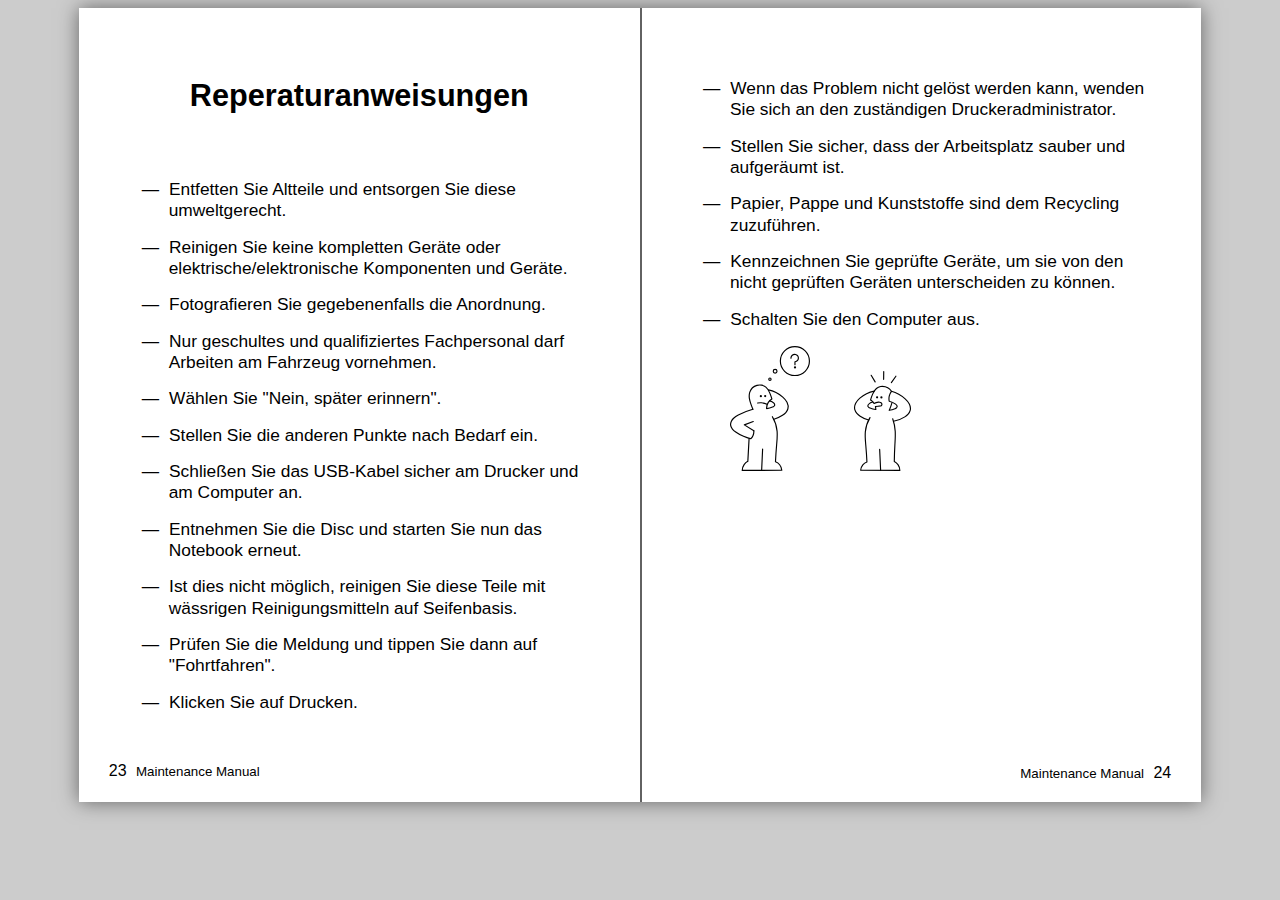
==== html_rendering/example.html @ 5ceceb97 "Restructured folders for html rendering." ====
<!doctype html>

<html lang="en">

<head>
  <meta charset="utf-8">

  <title>Reparatur Anleitung</title>
  <meta name="description" content="Reparatur Anleitung">
  <meta name="author" content="Maximilian Wagenbach">

  <link rel="stylesheet" type="text/css" href="css.css">
</head>

<body>
  <page size="A4" layout="landscape">
    <div id="column">
      <section id="content">
        <h1 id="heading">Reperaturanweisungen</h1>
        <ul>
          <li>Entfetten Sie Altteile und entsorgen Sie diese umweltgerecht.</li>
          <li>Reinigen Sie keine kompletten Geräte oder elektrische/elektronische Komponenten und Geräte.</li>
          <li>Fotografieren Sie gegebenenfalls die Anordnung.</li>
          <li>Nur geschultes und qualifiziertes Fachpersonal darf Arbeiten am Fahrzeug vornehmen.</li>
          <li>Wählen Sie "Nein, später erinnern".</li>
          <li>Stellen Sie die anderen Punkte nach Bedarf ein.</li>
          <li>Schließen Sie das USB-Kabel sicher am Drucker und am Computer an.</li>
          <li>Entnehmen Sie die Disc und starten Sie nun das Notebook erneut.</li>
          <li>Ist dies nicht möglich, reinigen Sie diese Teile mit wässrigen Reinigungsmitteln auf Seifenbasis.</li>
          <li>Prüfen Sie die Meldung und tippen Sie dann auf "Fohrtfahren".</li>
          <li>Klicken Sie auf Drucken.</li>
          <li>Wenn das Problem nicht gelöst werden kann, wenden Sie sich an den zuständigen Druckeradministrator.</li>
          <li>Stellen Sie sicher, dass der Arbeitsplatz sauber und aufgeräumt ist.</li>
          <li>Papier, Pappe und Kunststoffe sind dem Recycling zuzuführen.</li>
          <li>Kennzeichnen Sie geprüfte Geräte, um sie von den nicht geprüften Geräten unterscheiden zu können.</li>
          <li>Schalten Sie den Computer aus.</li>
        </ul>
        <img class="verwirrtePerson" src="Fragezeichen.svg" alt="Verwirrte Person"/>
        <img class="person" src="Überrascht.svg" alt="Überraschte Person"/>
      </section>
      </div>
    <div id="seperator"></div>
    <span id="pageNumberLeft">23 <span id="chapterTitle">Maintenance Manual</span></span>
    <span id="pageNumberRight"><span id="chapterTitle">Maintenance Manual</span> 24</span>
  </page>
</body>
</html>
---- html_rendering/css.css ----
body {
  background: rgb(204,204,204);
  font-family: Helvetica;
}

page {
  background: white;
  display: block;
  margin: 0 auto;
  margin-bottom: 0.5cm;
  box-shadow: 0 0 0.5cm rgba(0,0,0,0.5);
}

page[size="A4"] {  
  width: 21cm;
  height: 29.7cm; 
}

page[size="A4"][layout="landscape"] {
  width: 29.7cm;
  height: 21cm;  
}

page[size="A3"] {
  width: 29.7cm;
  height: 42cm;
}

page[size="A3"][layout="landscape"] {
  width: 42cm;
  height: 29.7cm;  
}

page[size="A5"] {
  width: 14.8cm;
  height: 21cm;
}

page[size="A5"][layout="landscape"] {
  width: 21cm;
  height: 14.8cm;  
}

@media print {
  body, page {
    margin: 0;
    box-shadow: 0;
  }
}


#column {
  height: 80%;
  float: left;
  column-count: 2;
  column-gap: 0;
  column-fill: auto;
  padding-top: 70px;
}

#heading {
  text-align: center;
  padding-bottom: 50px;
  margin: 0px;
  font-size: 23pt;
}

#content {
  height: 100%;
  padding: 0px 50px;
}

ul {
  list-style: none;
  padding-left: 0px;
}

ul li:before {
  content: '—';
  padding-right: 10px;
}

ul li{
  padding-left: 40px;
  text-indent: -27px;
}

li {
  font-size: 13pt;
  line-height: 16pt;
  margin-top: 15px;
}

.person {
  height: 100px;
  padding-left: 40px;
}

.verwirrtePerson {
  height: 125px;
  padding-left: 40px;
}

#seperator {
  width: 2px;
  height: 100%;
  margin: 0 50%;
  background-color: rgb(98, 98, 98);
}

#pageNumberLeft {
  margin-top: -40px;
  margin-left: 30px;
  display: block;
}

#chapterTitle {
  margin: 0px 5px;
  font-size: 10pt;
  font-weight: lighter;
}

#pageNumberRight {
  margin-top: -16px;
  margin-right: 30px;
  float: right;
}
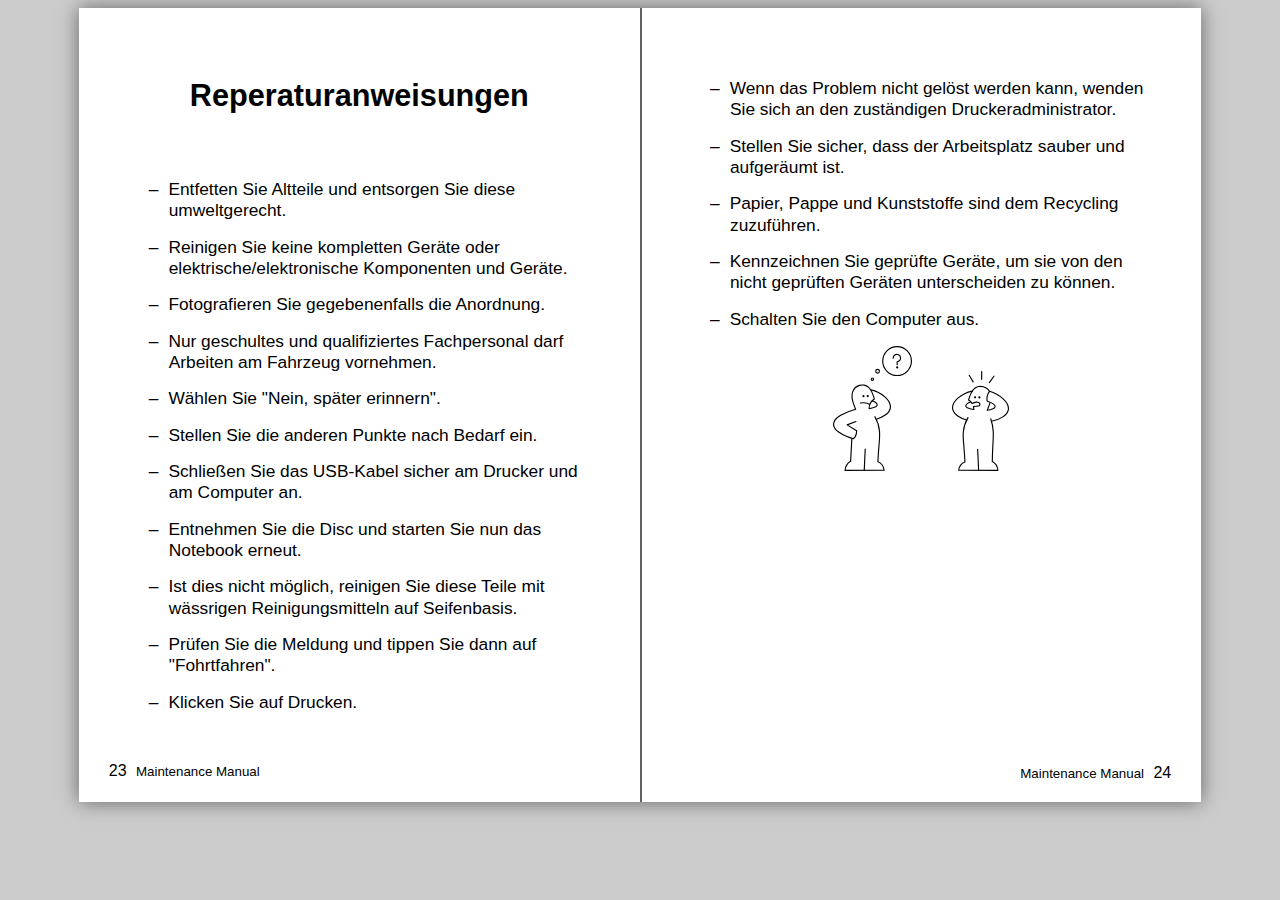
==== commit ac70260e: "Updated the example.html." ====
--- a/html_rendering/example.html
+++ b/html_rendering/example.html
@@ -13,7 +13,7 @@
 </head>
 
 <body>
-  <page size="A4" layout="landscape">
+  <section class="page" data-size="A4" data-layout="landscape">
     <div id="column">
       <section id="content">
         <h1 id="heading">Reperaturanweisungen</h1>
@@ -35,13 +35,15 @@
           <li>Kennzeichnen Sie geprüfte Geräte, um sie von den nicht geprüften Geräten unterscheiden zu können.</li>
           <li>Schalten Sie den Computer aus.</li>
         </ul>
-        <img class="verwirrtePerson" src="Fragezeichen.svg" alt="Verwirrte Person"/>
-        <img class="person" src="Überrascht.svg" alt="Überraschte Person"/>
+        <div class="centeredDiv">
+          <img class="confusedPerson" src="images/confused_thinking.svg" alt="Zeichnung einer verwirrten Person"/>
+          <img class="surprisedPerson" src="images/surprised.svg" alt="Zeichnung einer überraschten Person"/>
+        </div>
       </section>
       </div>
     <div id="seperator"></div>
-    <span id="pageNumberLeft">23 <span id="chapterTitle">Maintenance Manual</span></span>
-    <span id="pageNumberRight"><span id="chapterTitle">Maintenance Manual</span> 24</span>
-  </page>
+    <span id="pageNumberLeft">23 <span class="chapterTitle">Maintenance Manual</span></span>
+    <span id="pageNumberRight"><span class="chapterTitle">Maintenance Manual</span> 24</span>
+  </section>
 </body>
 </html>
--- a/html_rendering/css.css
+++ b/html_rendering/css.css
@@ -3,7 +3,8 @@
   font-family: Helvetica;
 }
 
-page {
+/* A4 layout for HTML */
+section.page {
   background: white;
   display: block;
   margin: 0 auto;
@@ -11,44 +12,57 @@
   box-shadow: 0 0 0.5cm rgba(0,0,0,0.5);
 }
 
-page[size="A4"] {  
+section.page[data-size="A4"] {
   width: 21cm;
-  height: 29.7cm; 
+  height: 29.7cm;
 }
 
-page[size="A4"][layout="landscape"] {
+section.page[data-size="A4"][data-layout="landscape"] {
   width: 29.7cm;
-  height: 21cm;  
+  height: 21cm;
 }
 
-page[size="A3"] {
+section.page[data-size="A3"] {
   width: 29.7cm;
   height: 42cm;
 }
 
-page[size="A3"][layout="landscape"] {
+section.page[data-size="A3"][data-layout="landscape"] {
   width: 42cm;
-  height: 29.7cm;  
+  height: 29.7cm;
 }
 
-page[size="A5"] {
+section.page[data-size="A5"] {
   width: 14.8cm;
   height: 21cm;
 }
 
-page[size="A5"][layout="landscape"] {
+section.page[data-size="A5"][data-layout="landscape"] {
   width: 21cm;
-  height: 14.8cm;  
+  height: 14.8cm;
+}
+
+/* A4 layout for printing */
+@page {
+  size: A4;
+  margin: 0px;
 }
 
 @media print {
-  body, page {
+  body, section.page {
     margin: 0;
-    box-shadow: 0;
+    box-shadow: none;
+  }
+
+  section.page[data-size="A4"][data-layout="landscape"] {
+    width: 297mm;
+    /* for some reason the height has to be 1 mm less then the actual A4 standard
+    in order to print properly in one page on Firefox */
+    height: 209mm;
   }
 }
 
-
+/* Content positioning */
 #column {
   height: 80%;
   float: left;
@@ -76,13 +90,13 @@
 }
 
 ul li:before {
-  content: '—';
+  content: '–';
   padding-right: 10px;
 }
 
 ul li{
   padding-left: 40px;
-  text-indent: -27px;
+  text-indent: -20px;
 }
 
 li {
@@ -91,14 +105,19 @@
   margin-top: 15px;
 }
 
-.person {
+.centeredDiv {
+  display: flex;
+  align-items: baseline;
+  justify-content: center;
+}
+
+.surprisedPerson {
   height: 100px;
   padding-left: 40px;
 }
 
-.verwirrtePerson {
+.confusedPerson {
   height: 125px;
-  padding-left: 40px;
 }
 
 #seperator {
@@ -114,7 +133,7 @@
   display: block;
 }
 
-#chapterTitle {
+.chapterTitle {
   margin: 0px 5px;
   font-size: 10pt;
   font-weight: lighter;
